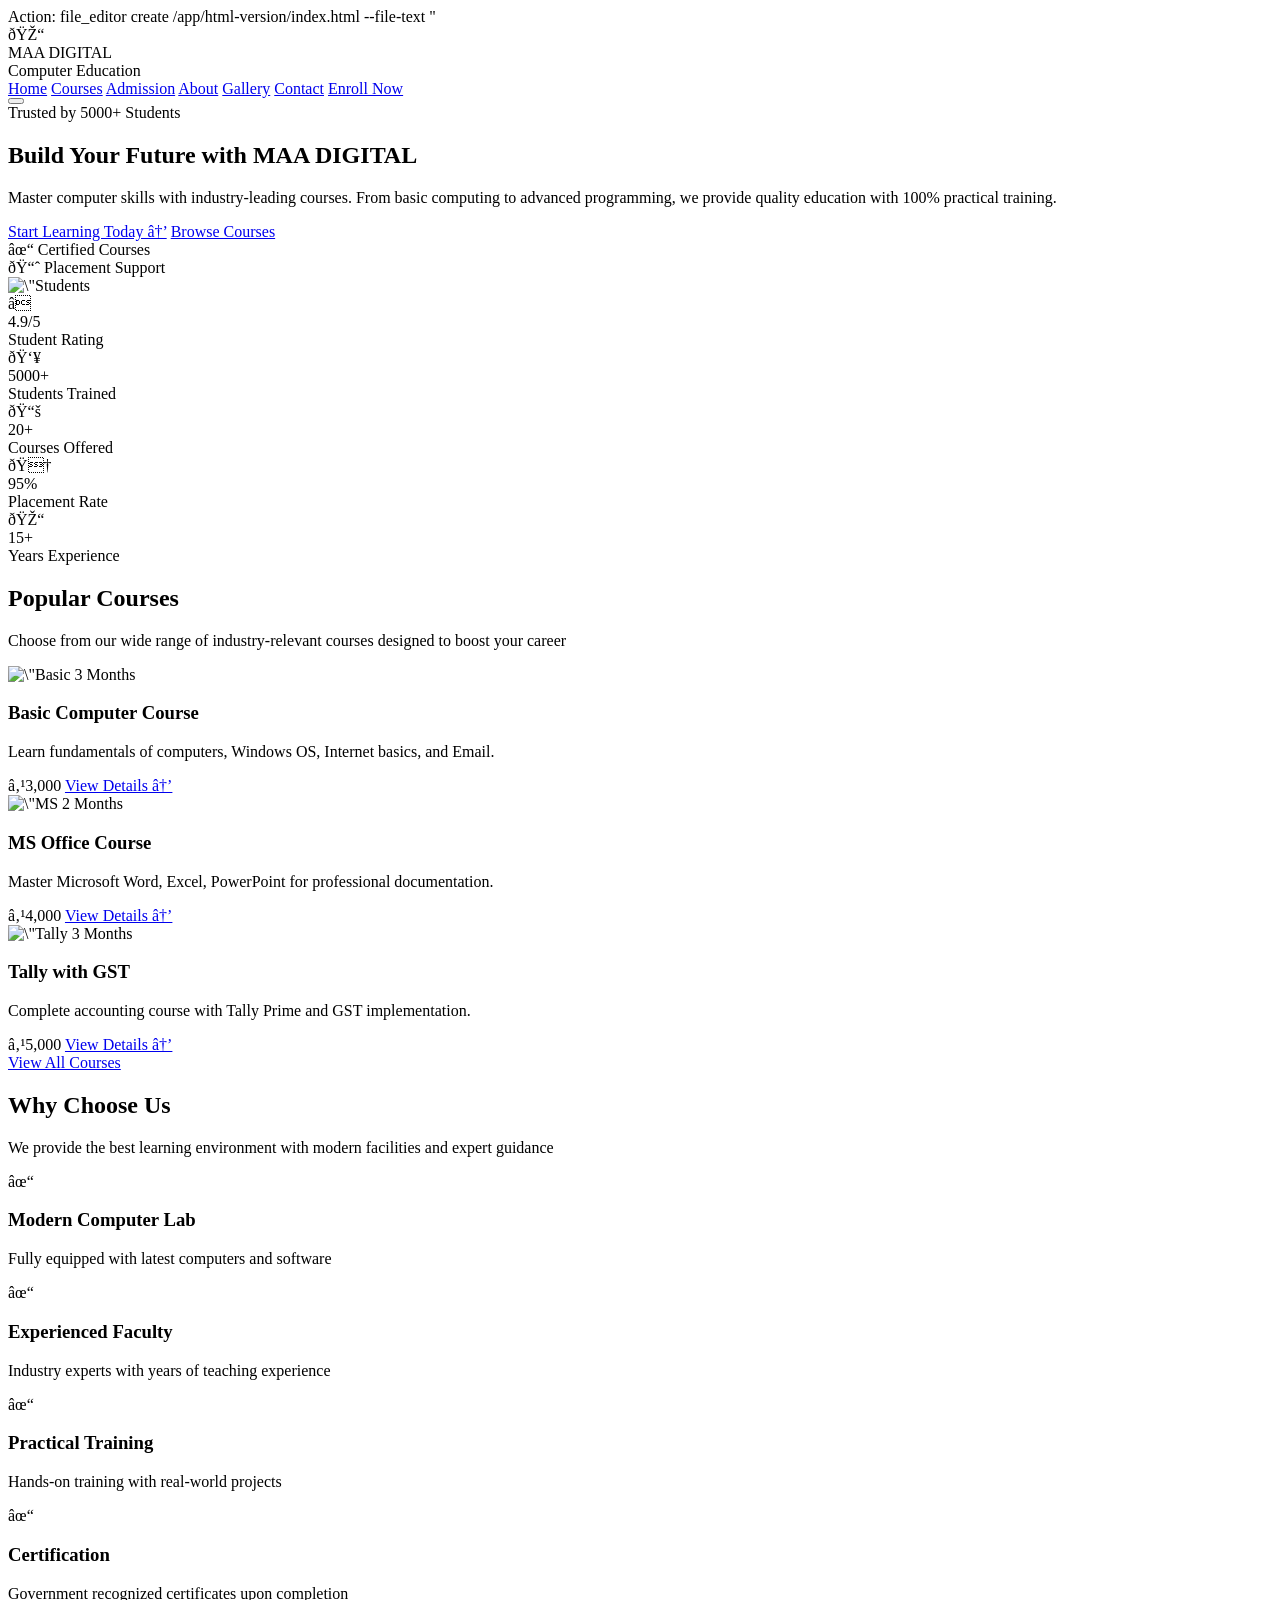
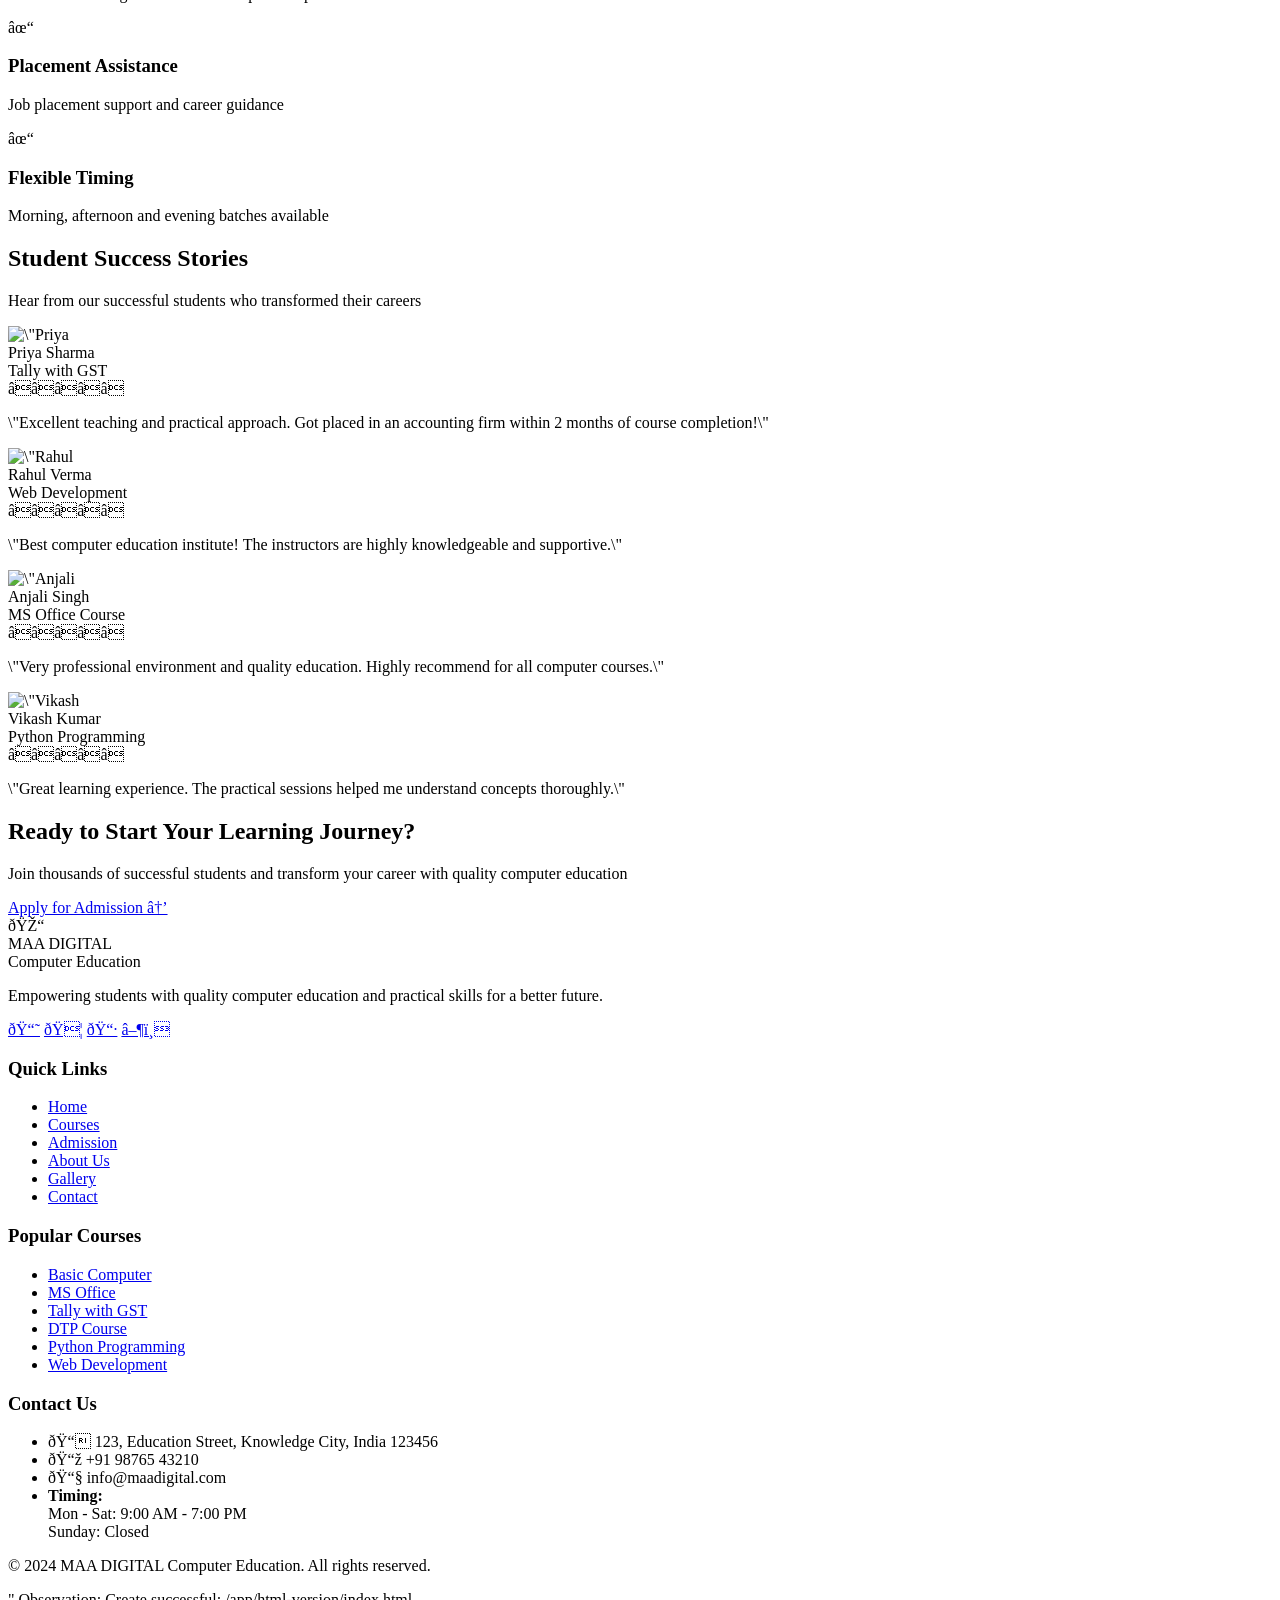
==== index.html @ 33725f79 "Add files via upload" ====
Action: file_editor create /app/html-version/index.html --file-text "<!DOCTYPE html>
<html lang=\"en\">
<head>
    <meta charset=\"UTF-8\">
    <meta name=\"viewport\" content=\"width=device-width, initial-scale=1.0\">
    <title>MAA DIGITAL Computer Education - Home</title>
    <link rel=\"stylesheet\" href=\"styles.css\">
</head>
<body>
    <!-- Header -->
    <header class=\"header\">
        <div class=\"container\">
            <div class=\"nav-wrapper\">
                <div class=\"logo\">
                    <div class=\"logo-icon\">🎓</div>
                    <div class=\"logo-text\">
                        <div class=\"logo-title\">MAA DIGITAL</div>
                        <div class=\"logo-subtitle\">Computer Education</div>
                    </div>
                </div>
                <nav class=\"nav\" id=\"nav\">
                    <a href=\"index.html\" class=\"nav-link active\">Home</a>
                    <a href=\"courses.html\" class=\"nav-link\">Courses</a>
                    <a href=\"admission.html\" class=\"nav-link\">Admission</a>
                    <a href=\"about.html\" class=\"nav-link\">About</a>
                    <a href=\"gallery.html\" class=\"nav-link\">Gallery</a>
                    <a href=\"contact.html\" class=\"nav-link\">Contact</a>
                    <a href=\"admission.html\" class=\"btn btn-primary\">Enroll Now</a>
                </nav>
                <button class=\"mobile-menu-btn\" id=\"mobileMenuBtn\">
                    <span></span>
                    <span></span>
                    <span></span>
                </button>
            </div>
        </div>
    </header>

    <!-- Hero Section -->
    <section class=\"hero\">
        <div class=\"container\">
            <div class=\"hero-content\">
                <div class=\"hero-left\">
                    <span class=\"badge\">Trusted by 5000+ Students</span>
                    <h1 class=\"hero-title\">
                        Build Your Future with
                        <span class=\"gradient-text\">MAA DIGITAL</span>
                    </h1>
                    <p class=\"hero-description\">
                        Master computer skills with industry-leading courses. From basic computing to advanced programming, 
                        we provide quality education with 100% practical training.
                    </p>
                    <div class=\"hero-buttons\">
                        <a href=\"admission.html\" class=\"btn btn-primary btn-lg\">Start Learning Today →</a>
                        <a href=\"courses.html\" class=\"btn btn-outline btn-lg\">Browse Courses</a>
                    </div>
                    <div class=\"hero-features\">
                        <div class=\"feature-item\">
                            <span class=\"feature-icon\">✓</span>
                            <span>Certified Courses</span>
                        </div>
                        <div class=\"feature-item\">
                            <span class=\"feature-icon\">📈</span>
                            <span>Placement Support</span>
                        </div>
                    </div>
                </div>
                <div class=\"hero-right\">
                    <img src=\"https://images.unsplash.com/photo-1522202176988-66273c2fd55f?w=600&q=80\" alt=\"Students learning\" class=\"hero-image\">
                    <div class=\"rating-card\">
                        <div class=\"rating-icon\">⭐</div>
                        <div class=\"rating-content\">
                            <div class=\"rating-score\">4.9/5</div>
                            <div class=\"rating-text\">Student Rating</div>
                        </div>
                    </div>
                </div>
            </div>
        </div>
    </section>

    <!-- Stats Section -->
    <section class=\"stats\">
        <div class=\"container\">
            <div class=\"stats-grid\">
                <div class=\"stat-card\">
                    <div class=\"stat-icon\">👥</div>
                    <div class=\"stat-number\">5000+</div>
                    <div class=\"stat-label\">Students Trained</div>
                </div>
                <div class=\"stat-card\">
                    <div class=\"stat-icon\">📚</div>
                    <div class=\"stat-number\">20+</div>
                    <div class=\"stat-label\">Courses Offered</div>
                </div>
                <div class=\"stat-card\">
                    <div class=\"stat-icon\">🏆</div>
                    <div class=\"stat-number\">95%</div>
                    <div class=\"stat-label\">Placement Rate</div>
                </div>
                <div class=\"stat-card\">
                    <div class=\"stat-icon\">🎓</div>
                    <div class=\"stat-number\">15+</div>
                    <div class=\"stat-label\">Years Experience</div>
                </div>
            </div>
        </div>
    </section>

    <!-- Popular Courses -->
    <section class=\"section\">
        <div class=\"container\">
            <div class=\"section-header\">
                <h2 class=\"section-title\">Popular Courses</h2>
                <p class=\"section-subtitle\">Choose from our wide range of industry-relevant courses designed to boost your career</p>
            </div>
            <div class=\"course-grid\">
                <div class=\"course-card\">
                    <div class=\"course-image\">
                        <img src=\"https://images.unsplash.com/photo-1484807352052-23338990c6c6?w=500&q=80\" alt=\"Basic Computer Course\">
                        <span class=\"course-duration\">3 Months</span>
                    </div>
                    <div class=\"course-content\">
                        <h3 class=\"course-title\">Basic Computer Course</h3>
                        <p class=\"course-description\">Learn fundamentals of computers, Windows OS, Internet basics, and Email.</p>
                        <div class=\"course-footer\">
                            <span class=\"course-price\">₹3,000</span>
                            <a href=\"courses.html\" class=\"btn btn-sm\">View Details →</a>
                        </div>
                    </div>
                </div>
                <div class=\"course-card\">
                    <div class=\"course-image\">
                        <img src=\"https://images.unsplash.com/photo-1516321318423-f06f85e504b3?w=500&q=80\" alt=\"MS Office Course\">
                        <span class=\"course-duration\">2 Months</span>
                    </div>
                    <div class=\"course-content\">
                        <h3 class=\"course-title\">MS Office Course</h3>
                        <p class=\"course-description\">Master Microsoft Word, Excel, PowerPoint for professional documentation.</p>
                        <div class=\"course-footer\">
                            <span class=\"course-price\">₹4,000</span>
                            <a href=\"courses.html\" class=\"btn btn-sm\">View Details →</a>
                        </div>
                    </div>
                </div>
                <div class=\"course-card\">
                    <div class=\"course-image\">
                        <img src=\"https://images.unsplash.com/photo-1554224155-6726b3ff858f?w=500&q=80\" alt=\"Tally with GST\">
                        <span class=\"course-duration\">3 Months</span>
                    </div>
                    <div class=\"course-content\">
                        <h3 class=\"course-title\">Tally with GST</h3>
                        <p class=\"course-description\">Complete accounting course with Tally Prime and GST implementation.</p>
                        <div class=\"course-footer\">
                            <span class=\"course-price\">₹5,000</span>
                            <a href=\"courses.html\" class=\"btn btn-sm\">View Details →</a>
                        </div>
                    </div>
                </div>
            </div>
            <div class=\"section-cta\">
                <a href=\"courses.html\" class=\"btn btn-outline btn-lg\">View All Courses</a>
            </div>
        </div>
    </section>

    <!-- Why Choose Us -->
    <section class=\"section section-gray\">
        <div class=\"container\">
            <div class=\"section-header\">
                <h2 class=\"section-title\">Why Choose Us</h2>
                <p class=\"section-subtitle\">We provide the best learning environment with modern facilities and expert guidance</p>
            </div>
            <div class=\"features-grid\">
                <div class=\"feature-card\">
                    <div class=\"feature-icon-box\">✓</div>
                    <h3 class=\"feature-title\">Modern Computer Lab</h3>
                    <p class=\"feature-text\">Fully equipped with latest computers and software</p>
                </div>
                <div class=\"feature-card\">
                    <div class=\"feature-icon-box\">✓</div>
                    <h3 class=\"feature-title\">Experienced Faculty</h3>
                    <p class=\"feature-text\">Industry experts with years of teaching experience</p>
                </div>
                <div class=\"feature-card\">
                    <div class=\"feature-icon-box\">✓</div>
                    <h3 class=\"feature-title\">Practical Training</h3>
                    <p class=\"feature-text\">Hands-on training with real-world projects</p>
                </div>
                <div class=\"feature-card\">
                    <div class=\"feature-icon-box\">✓</div>
                    <h3 class=\"feature-title\">Certification</h3>
                    <p class=\"feature-text\">Government recognized certificates upon completion</p>
                </div>
                <div class=\"feature-card\">
                    <div class=\"feature-icon-box\">✓</div>
                    <h3 class=\"feature-title\">Placement Assistance</h3>
                    <p class=\"feature-text\">Job placement support and career guidance</p>
                </div>
                <div class=\"feature-card\">
                    <div class=\"feature-icon-box\">✓</div>
                    <h3 class=\"feature-title\">Flexible Timing</h3>
                    <p class=\"feature-text\">Morning, afternoon and evening batches available</p>
                </div>
            </div>
        </div>
    </section>

    <!-- Testimonials -->
    <section class=\"section\">
        <div class=\"container\">
            <div class=\"section-header\">
                <h2 class=\"section-title\">Student Success Stories</h2>
                <p class=\"section-subtitle\">Hear from our successful students who transformed their careers</p>
            </div>
            <div class=\"testimonials-grid\">
                <div class=\"testimonial-card\">
                    <div class=\"testimonial-header\">
                        <img src=\"https://images.unsplash.com/photo-1494790108377-be9c29b29330?w=150&q=80\" alt=\"Priya Sharma\" class=\"testimonial-avatar\">
                        <div class=\"testimonial-info\">
                            <div class=\"testimonial-name\">Priya Sharma</div>
                            <div class=\"testimonial-course\">Tally with GST</div>
                        </div>
                    </div>
                    <div class=\"testimonial-rating\">⭐⭐⭐⭐⭐</div>
                    <p class=\"testimonial-text\">\"Excellent teaching and practical approach. Got placed in an accounting firm within 2 months of course completion!\"</p>
                </div>
                <div class=\"testimonial-card\">
                    <div class=\"testimonial-header\">
                        <img src=\"https://images.unsplash.com/photo-1507003211169-0a1dd7228f2d?w=150&q=80\" alt=\"Rahul Verma\" class=\"testimonial-avatar\">
                        <div class=\"testimonial-info\">
                            <div class=\"testimonial-name\">Rahul Verma</div>
                            <div class=\"testimonial-course\">Web Development</div>
                        </div>
                    </div>
                    <div class=\"testimonial-rating\">⭐⭐⭐⭐⭐</div>
                    <p class=\"testimonial-text\">\"Best computer education institute! The instructors are highly knowledgeable and supportive.\"</p>
                </div>
                <div class=\"testimonial-card\">
                    <div class=\"testimonial-header\">
                        <img src=\"https://images.unsplash.com/photo-1438761681033-6461ffad8d80?w=150&q=80\" alt=\"Anjali Singh\" class=\"testimonial-avatar\">
                        <div class=\"testimonial-info\">
                            <div class=\"testimonial-name\">Anjali Singh</div>
                            <div class=\"testimonial-course\">MS Office Course</div>
                        </div>
                    </div>
                    <div class=\"testimonial-rating\">⭐⭐⭐⭐⭐</div>
                    <p class=\"testimonial-text\">\"Very professional environment and quality education. Highly recommend for all computer courses.\"</p>
                </div>
                <div class=\"testimonial-card\">
                    <div class=\"testimonial-header\">
                        <img src=\"https://images.unsplash.com/photo-1500648767791-00dcc994a43e?w=150&q=80\" alt=\"Vikash Kumar\" class=\"testimonial-avatar\">
                        <div class=\"testimonial-info\">
                            <div class=\"testimonial-name\">Vikash Kumar</div>
                            <div class=\"testimonial-course\">Python Programming</div>
                        </div>
                    </div>
                    <div class=\"testimonial-rating\">⭐⭐⭐⭐⭐</div>
                    <p class=\"testimonial-text\">\"Great learning experience. The practical sessions helped me understand concepts thoroughly.\"</p>
                </div>
            </div>
        </div>
    </section>

    <!-- CTA Section -->
    <section class=\"cta-section\">
        <div class=\"container\">
            <div class=\"cta-content\">
                <h2 class=\"cta-title\">Ready to Start Your Learning Journey?</h2>
                <p class=\"cta-text\">Join thousands of successful students and transform your career with quality computer education</p>
                <a href=\"admission.html\" class=\"btn btn-white btn-lg\">Apply for Admission →</a>
            </div>
        </div>
    </section>

    <!-- Footer -->
    <footer class=\"footer\">
        <div class=\"container\">
            <div class=\"footer-grid\">
                <div class=\"footer-col\">
                    <div class=\"footer-logo\">
                        <div class=\"logo-icon\">🎓</div>
                        <div class=\"logo-text\">
                            <div class=\"logo-title\">MAA DIGITAL</div>
                            <div class=\"logo-subtitle\">Computer Education</div>
                        </div>
                    </div>
                    <p class=\"footer-text\">Empowering students with quality computer education and practical skills for a better future.</p>
                    <div class=\"social-links\">
                        <a href=\"#\" class=\"social-link\">📘</a>
                        <a href=\"#\" class=\"social-link\">🐦</a>
                        <a href=\"#\" class=\"social-link\">📷</a>
                        <a href=\"#\" class=\"social-link\">▶️</a>
                    </div>
                </div>
                <div class=\"footer-col\">
                    <h3 class=\"footer-title\">Quick Links</h3>
                    <ul class=\"footer-links\">
                        <li><a href=\"index.html\">Home</a></li>
                        <li><a href=\"courses.html\">Courses</a></li>
                        <li><a href=\"admission.html\">Admission</a></li>
                        <li><a href=\"about.html\">About Us</a></li>
                        <li><a href=\"gallery.html\">Gallery</a></li>
                        <li><a href=\"contact.html\">Contact</a></li>
                    </ul>
                </div>
                <div class=\"footer-col\">
                    <h3 class=\"footer-title\">Popular Courses</h3>
                    <ul class=\"footer-links\">
                        <li><a href=\"courses.html\">Basic Computer</a></li>
                        <li><a href=\"courses.html\">MS Office</a></li>
                        <li><a href=\"courses.html\">Tally with GST</a></li>
                        <li><a href=\"courses.html\">DTP Course</a></li>
                        <li><a href=\"courses.html\">Python Programming</a></li>
                        <li><a href=\"courses.html\">Web Development</a></li>
                    </ul>
                </div>
                <div class=\"footer-col\">
                    <h3 class=\"footer-title\">Contact Us</h3>
                    <ul class=\"footer-contact\">
                        <li>📍 123, Education Street, Knowledge City, India 123456</li>
                        <li>📞 +91 98765 43210</li>
                        <li>📧 info@maadigital.com</li>
                        <li><strong>Timing:</strong><br>Mon - Sat: 9:00 AM - 7:00 PM<br>Sunday: Closed</li>
                    </ul>
                </div>
            </div>
            <div class=\"footer-bottom\">
                <p>&copy; 2024 MAA DIGITAL Computer Education. All rights reserved.</p>
            </div>
        </div>
    </footer>

    <script src=\"script.js\"></script>
</body>
</html>
"
Observation: Create successful: /app/html-version/index.html
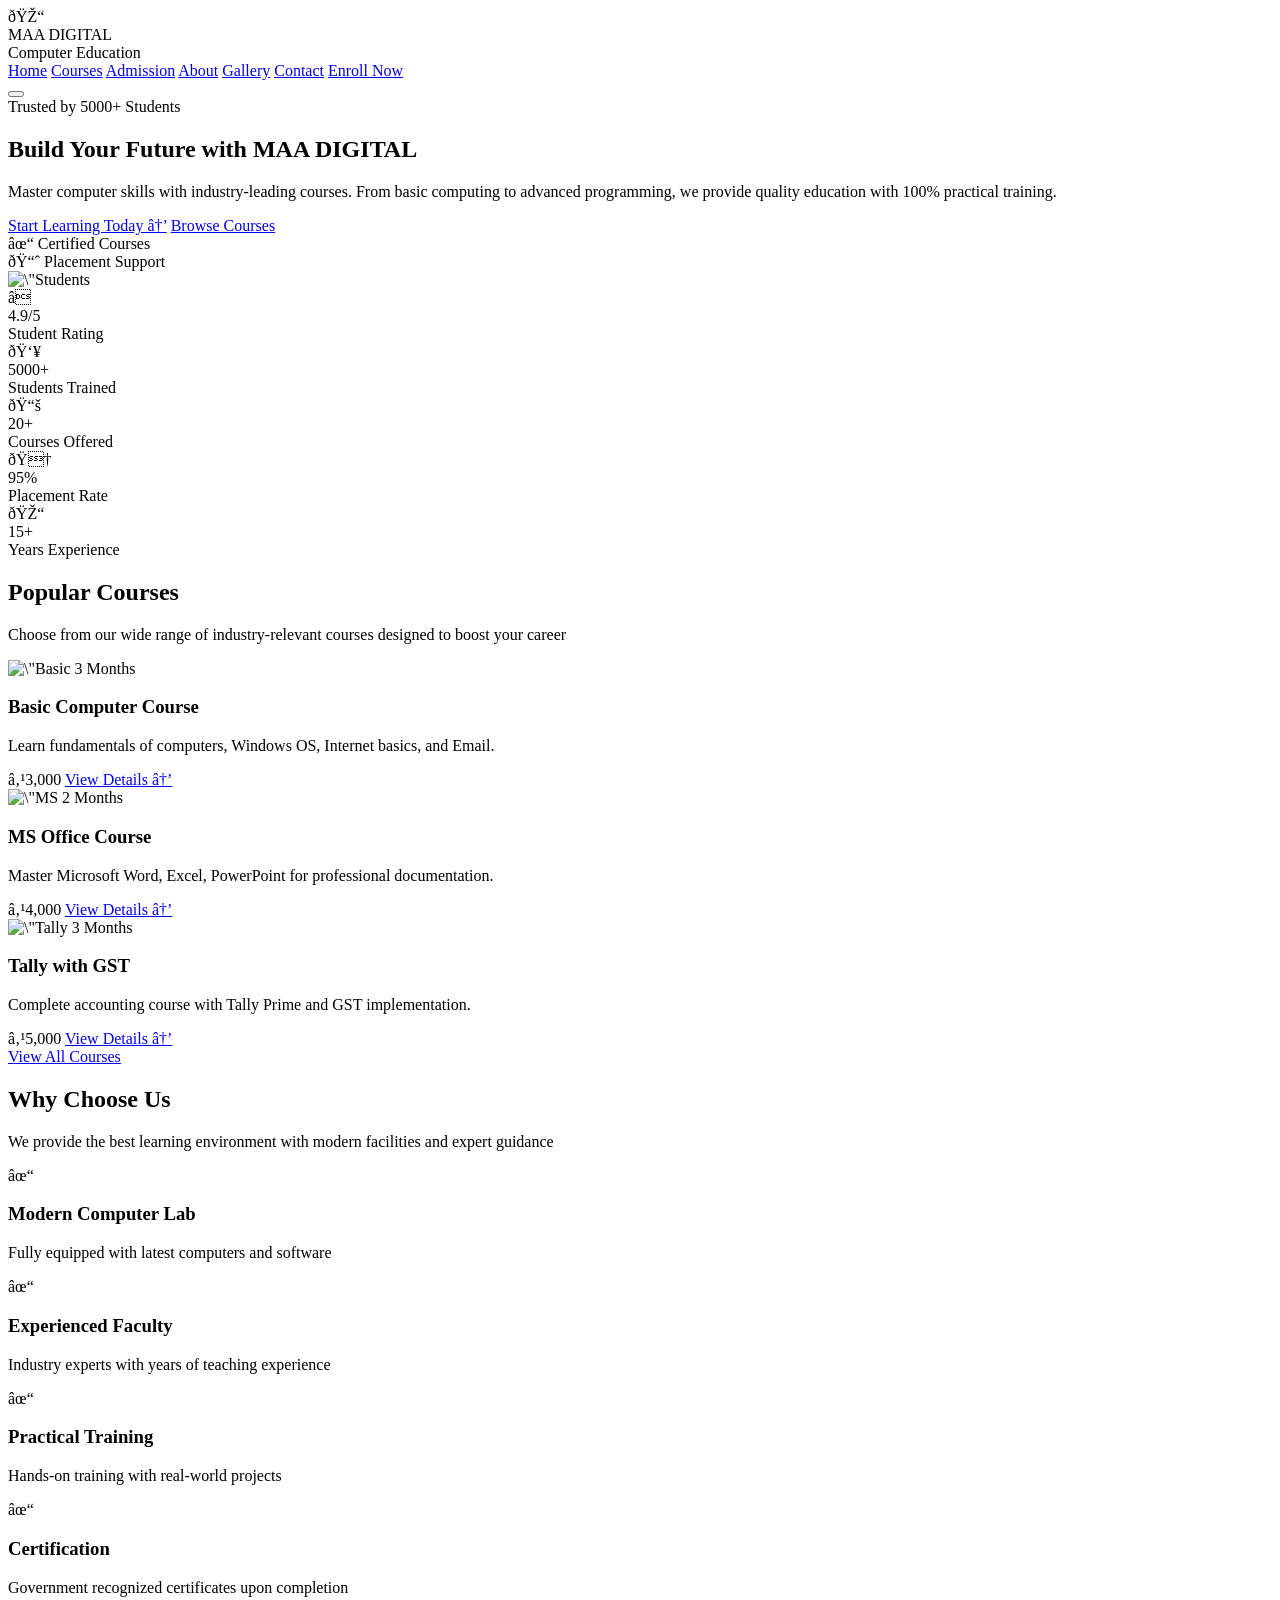
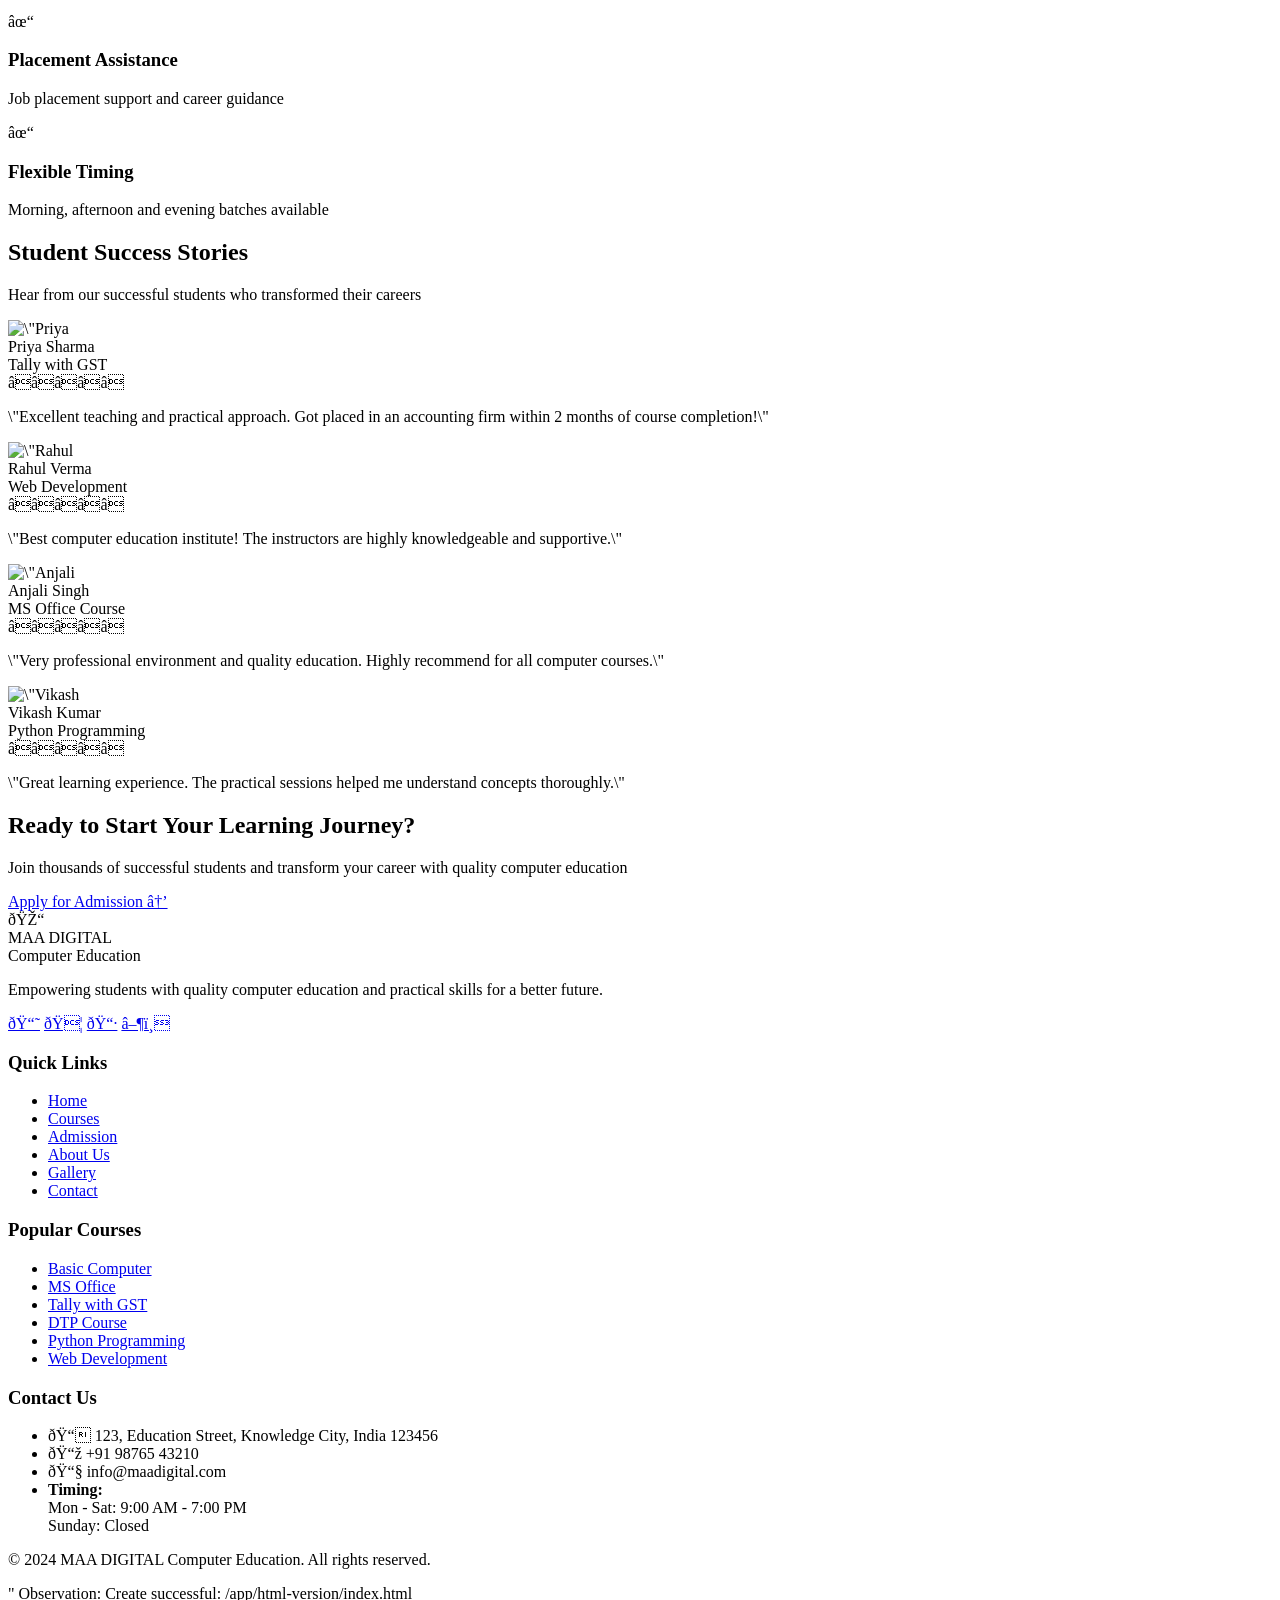
==== commit 9cc03d5a: "Update fmt.Println message from 'Hello' to 'Goodbye'" ====
--- a/index.html
+++ b/index.html
@@ -1,5 +1,4 @@
-
-Action: file_editor create /app/html-version/index.html --file-text "<!DOCTYPE html>
+<!DOCTYPE html>
 <html lang=\"en\">
 <head>
     <meta charset=\"UTF-8\">
@@ -336,4 +335,4 @@
 </body>
 </html>
 "
-Observation: Create successful: /app/html-version/index.html+Observation: Create successful: /app/html-version/index.html
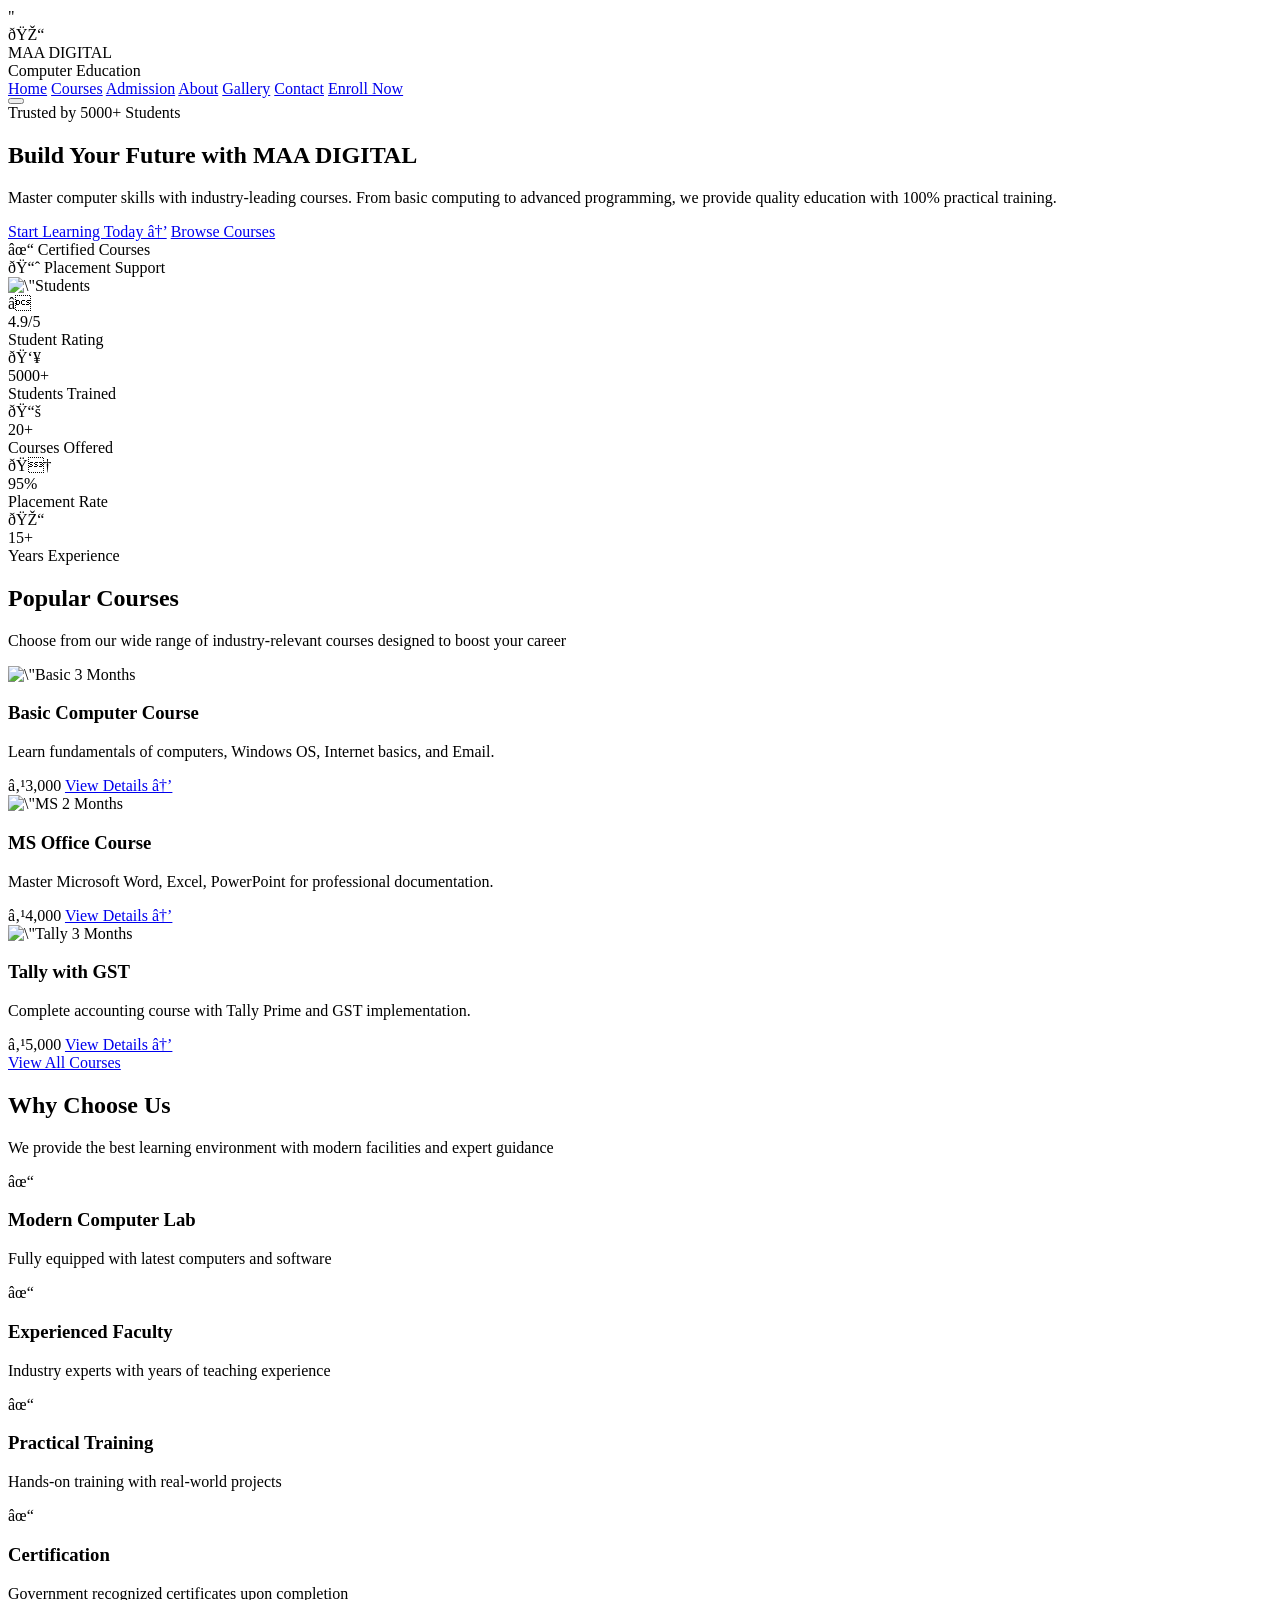
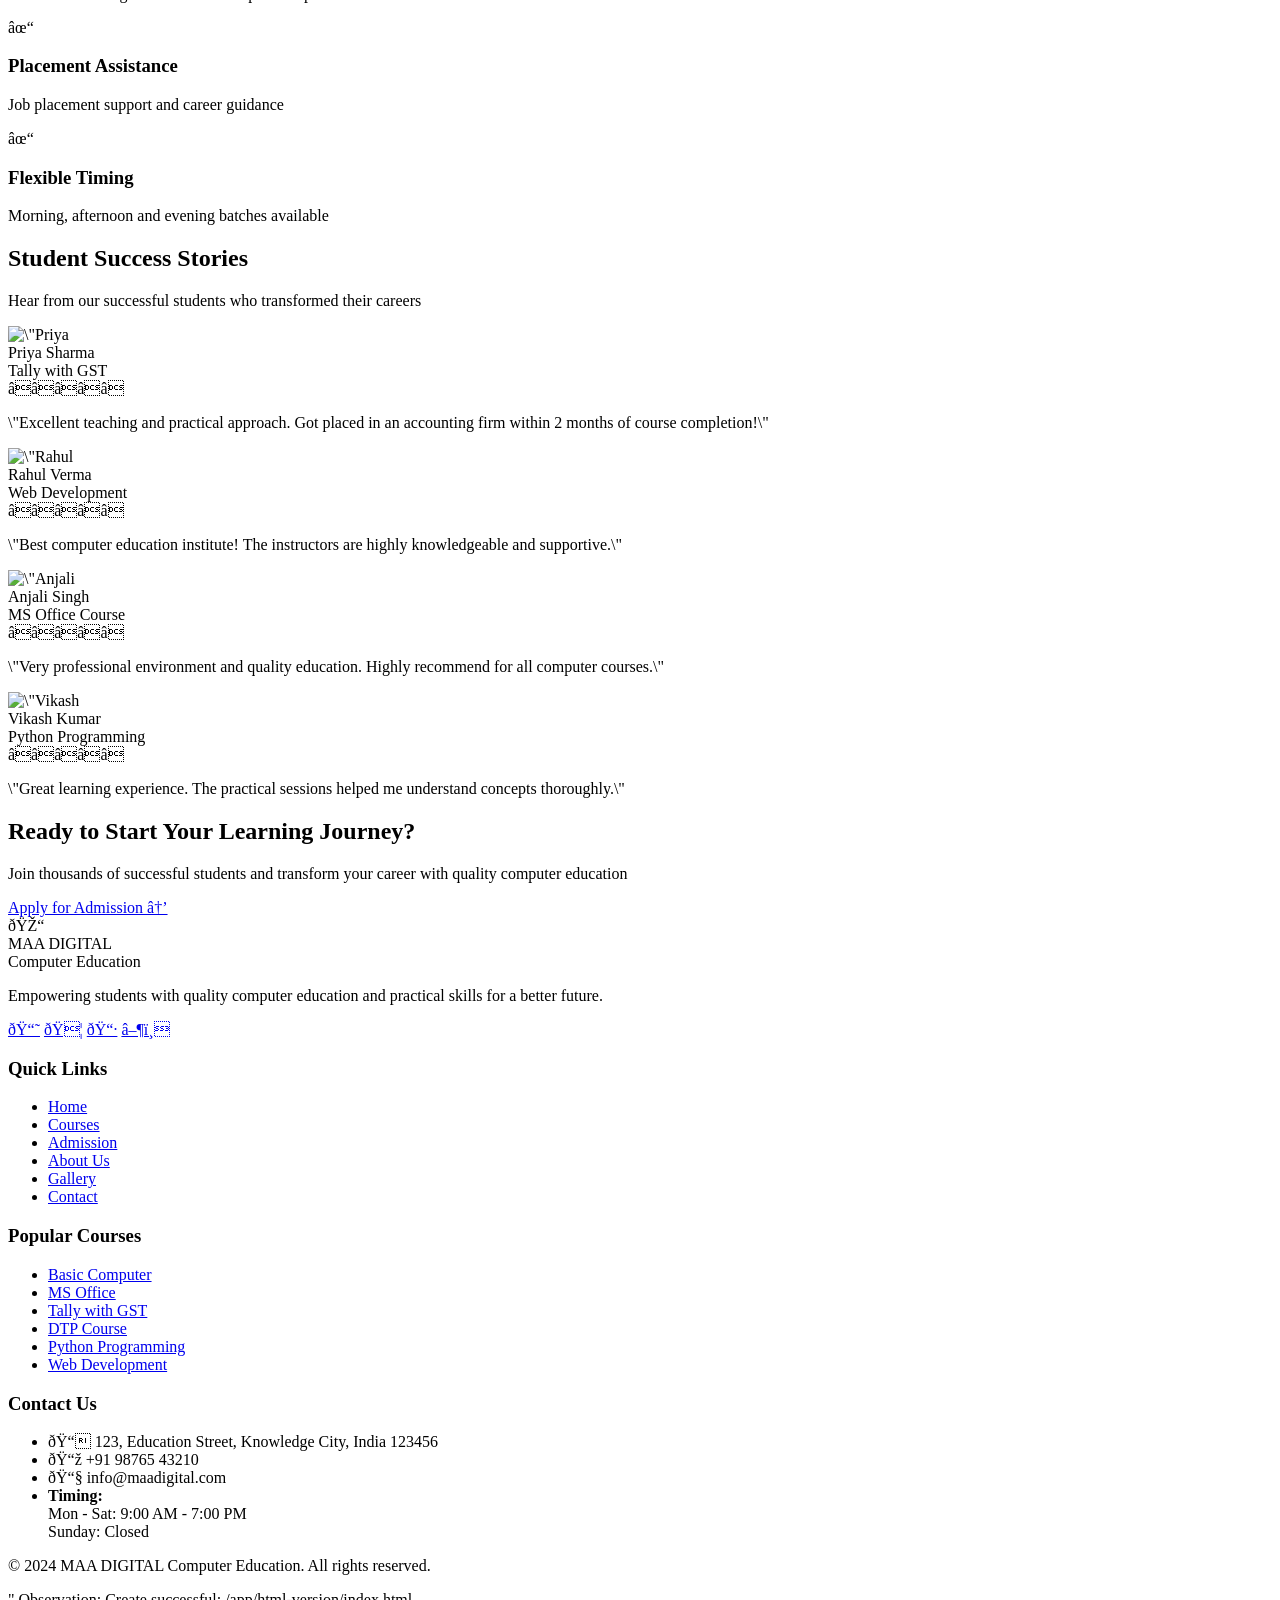
==== commit 31bf520d: "Add files via upload" ====
--- a/index.html
+++ b/index.html
@@ -1,4 +1,4 @@
-<!DOCTYPE html>
+"<!DOCTYPE html>
 <html lang=\"en\">
 <head>
     <meta charset=\"UTF-8\">
@@ -335,4 +335,4 @@
 </body>
 </html>
 "
-Observation: Create successful: /app/html-version/index.html
+Observation: Create successful: /app/html-version/index.html
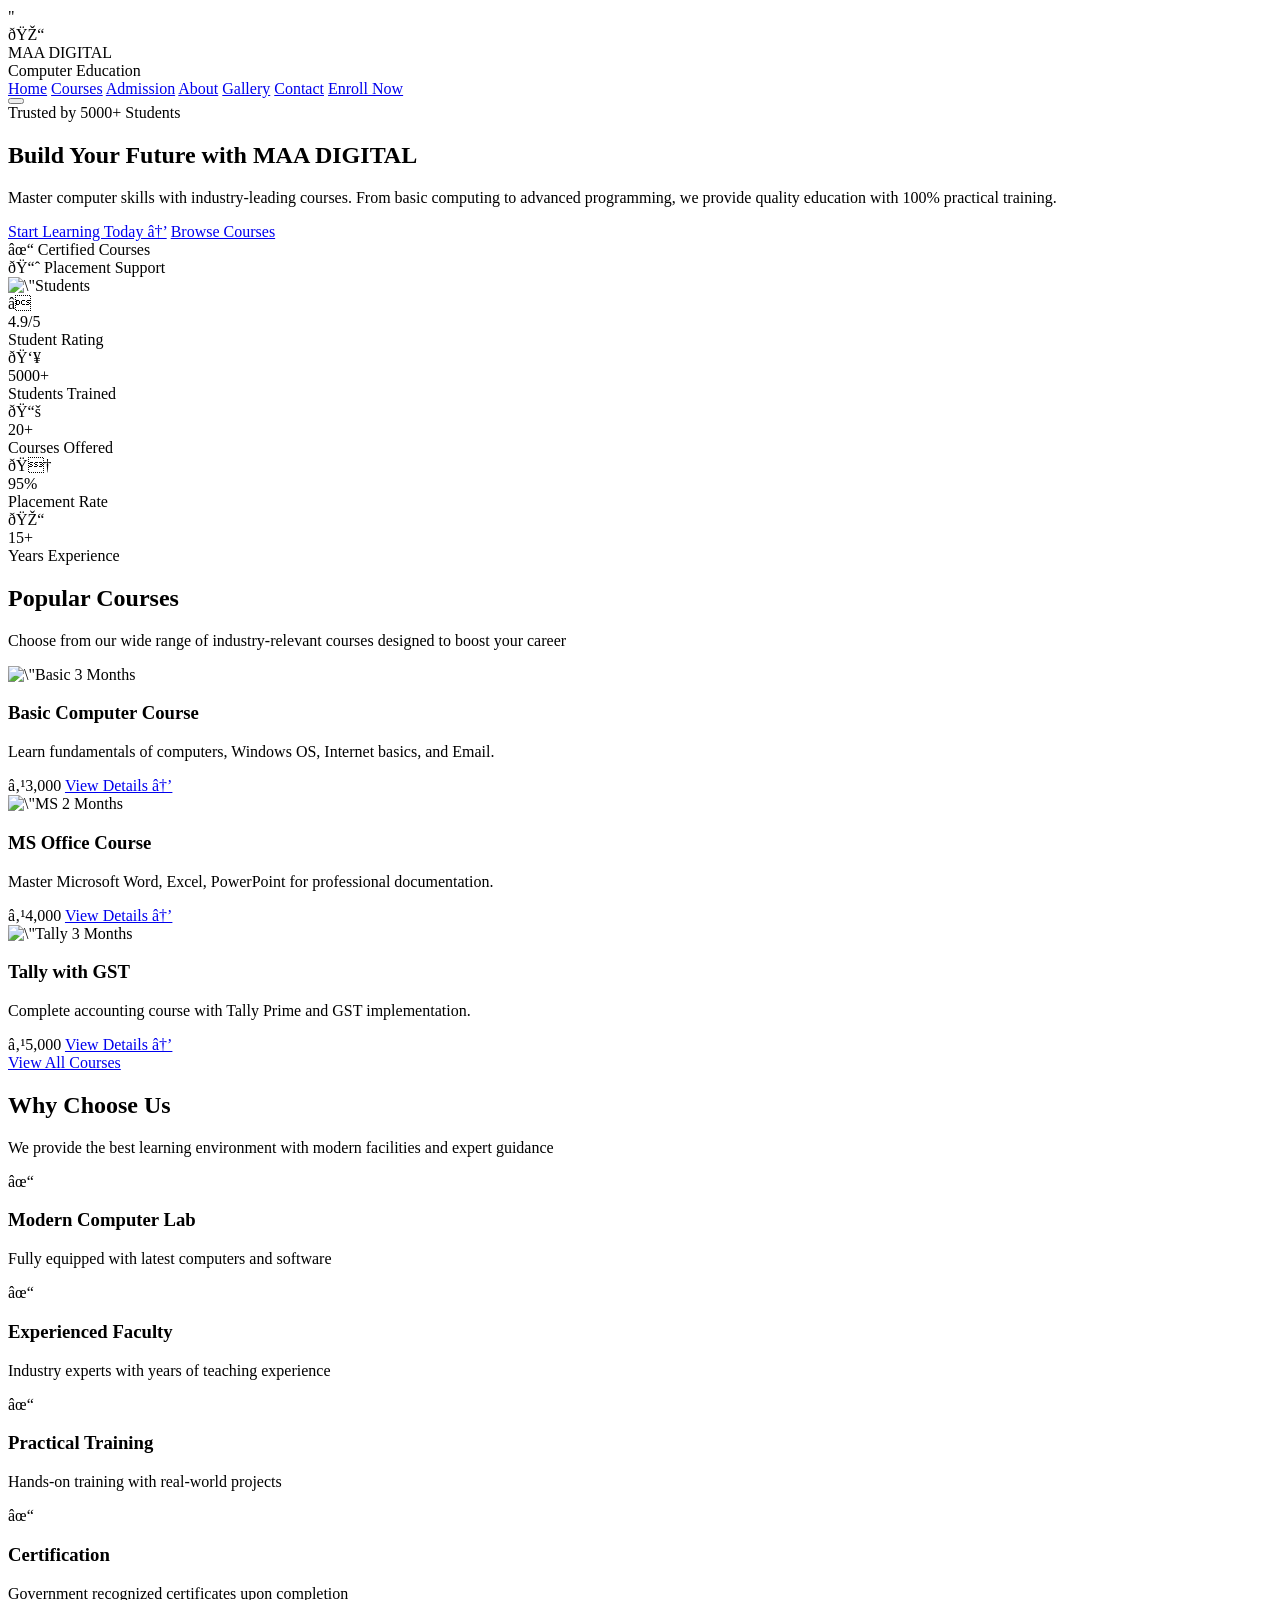
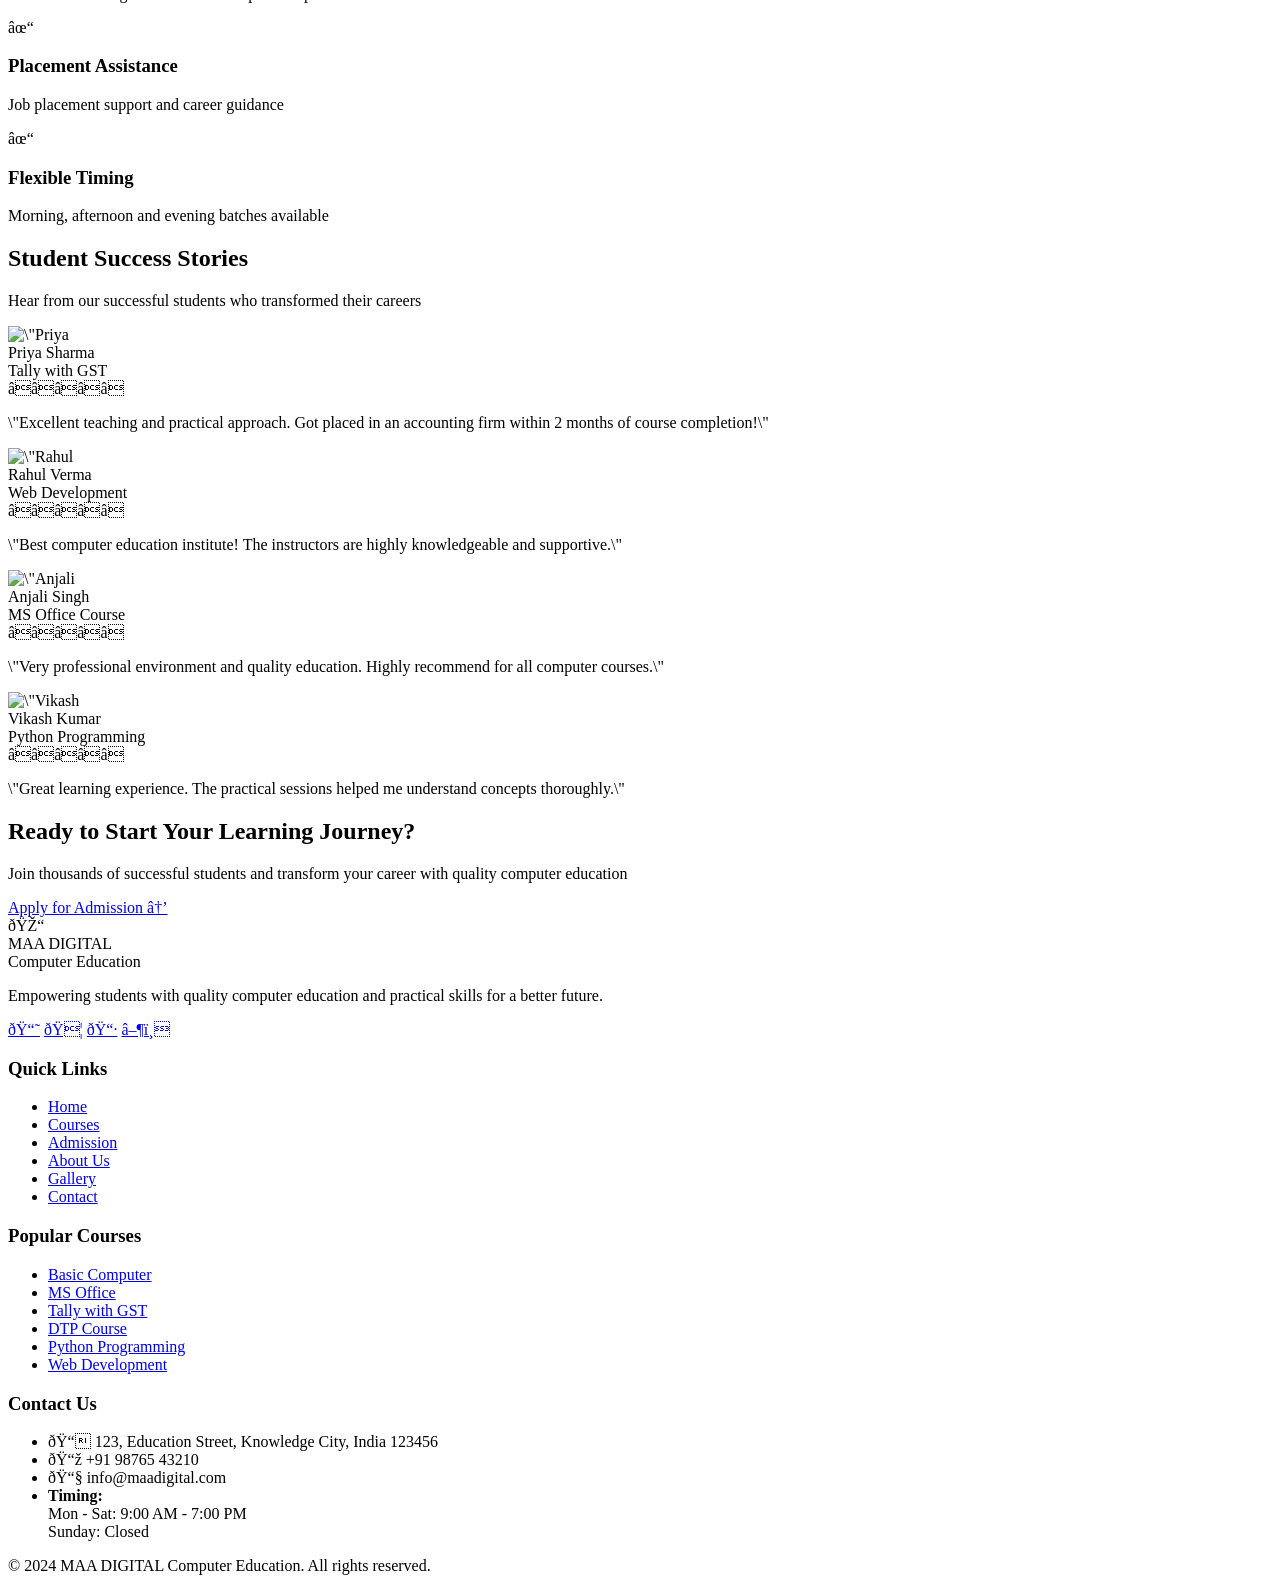
==== commit d6843997: "Update index.html" ====
--- a/index.html
+++ b/index.html
@@ -334,5 +334,3 @@
     <script src=\"script.js\"></script>
 </body>
 </html>
-"
-Observation: Create successful: /app/html-version/index.html
